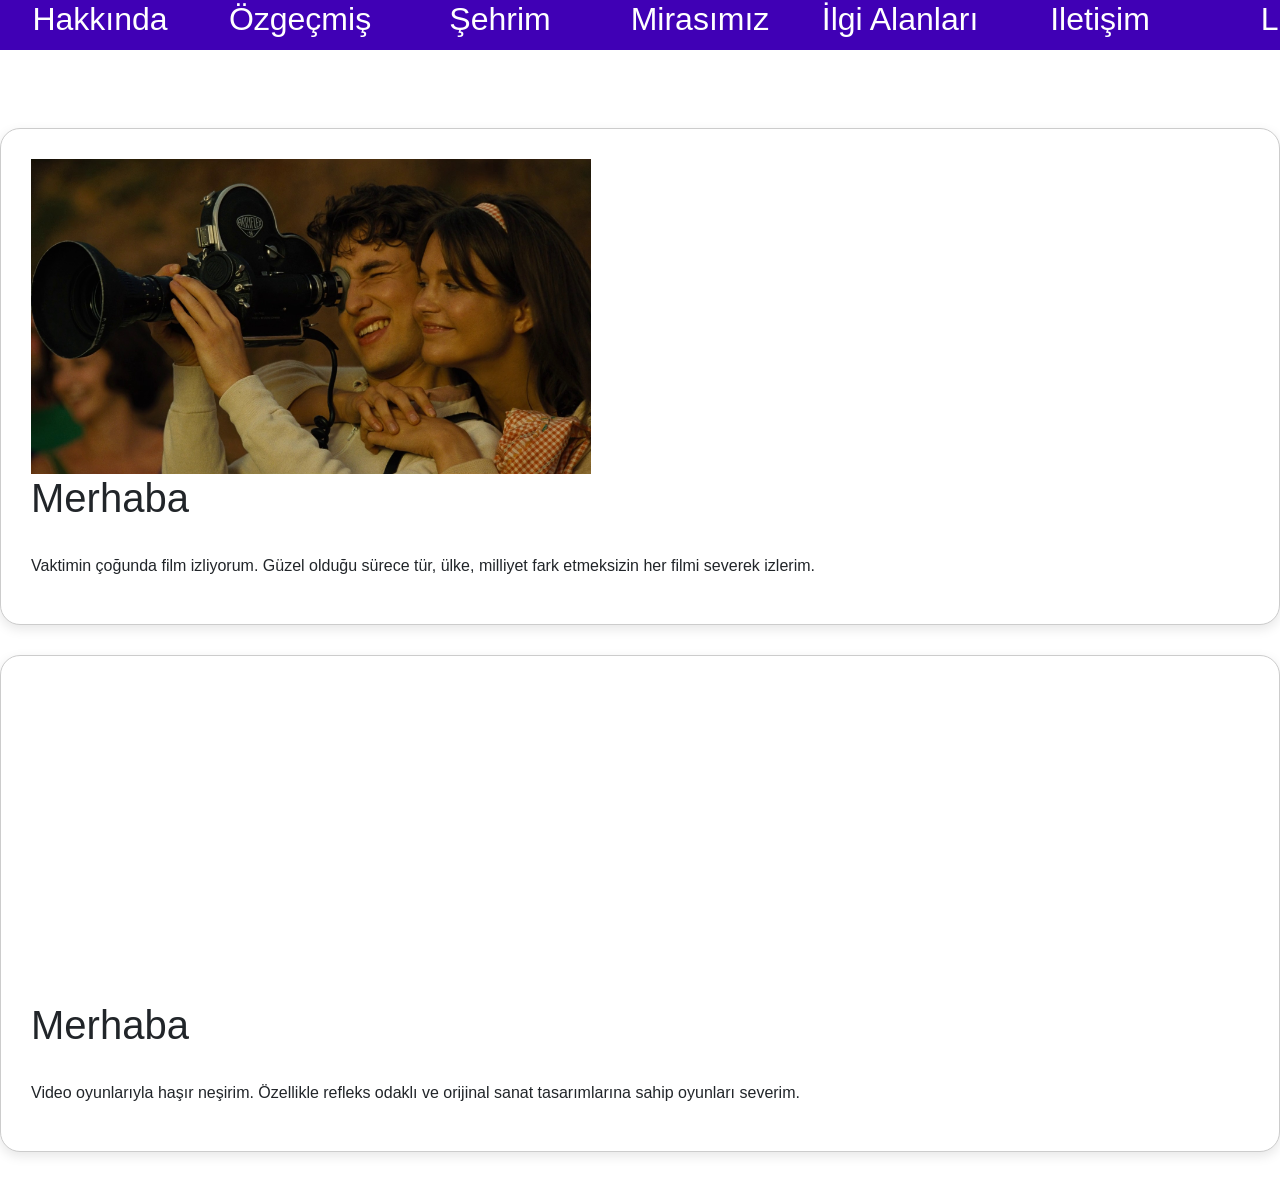
==== web projesi/hakkinda.html @ 5cf0a573 "web guncelleme" ====
<html>


<head>

    <meta charset="utf-8">
    <link rel="stylesheet" href="https://cdn.jsdelivr.net/npm/bootstrap@4.6.2/dist/css/bootstrap.min.css" integrity="sha384-xOolHFLEh07PJGoPkLv1IbcEPTNtaed2xpHsD9ESMhqIYd0nLMwNLD69Npy4HI+N" crossorigin="anonymous">
    <link rel="stylesheet" href="stiller.css">
    
    
</head>

<body>

    <div id="ustdivAlani">

    </div><br><br>


    



      <div class="kutu2">
        
            <image width="560" height="315" src="resimler/fabelmans.jpg"></image>
        
            <h1>
            Merhaba
            </h1><br>
            <p>
            Vaktimin çoğunda film izliyorum. Güzel olduğu sürece tür, ülke, milliyet fark etmeksizin her filmi severek izlerim.
            </p>
        

      </div>

  
        <div class="kutu2">
            <iframe width="560" height="315" src="https://www.youtube.com/embed/NN-9SQXoi50?si=y_WgM0Tg66dYAbri" title="YouTube video player" frameborder="0" allow="accelerometer; autoplay; clipboard-write; encrypted-media; gyroscope; picture-in-picture; web-share" referrerpolicy="strict-origin-when-cross-origin" allowfullscreen></iframe>
        
        
            <h1>
            Merhaba
            </h1><br>
            <p>
             Video oyunlarıyla haşır neşirim. Özellikle refleks odaklı ve orijinal sanat tasarımlarına sahip oyunları severim.
            </p>
     

      </div>








<script>
    // secenekler.html'den fetch ile bilgi alınır. stringe çevrilir. 
    // ustkisim secenekler.html'nin içeriğine eşittir ve ustdivAlani manipüle etmek için kullanılır 
    
    fetch("secenekler.html")
        .then(res => res.text())
        .then(ustkisim => {
            document.getElementById("ustdivAlani").innerHTML = ustkisim;
        });


</script>


</body>




</html>
---- web projesi/stiller.css ----
body{
    background-color: white;
    
}




.ustdiv  {
    display: flex;
    overflow-x: auto;
   }
 
   .ustdiv > div  {
     flex:1;
     height: 50;
     background-color:#4000b5;
     color: white;
     text-align: center;
     transition: background-color 0.3s ease;
     min-width: 200px
    
   }

   .ustdiv > div:hover {
     background-color: #010512;
 }
 
 .ustdiv a {
     color: white;
     display: block;
     text-decoration: none;
     cursor: pointer;
    
     
 }


.kutu {  
    margin:30px auto;
    background-color: white;
    border: 1px solid #ccc;
    border-radius: 20px;
    padding: 30px;
    box-shadow: 0 4px 12px rgba(0, 0, 0, 0.1);
    width: 100%;
    max-width: 500px;
}

.kutu2 {  
    margin:30px auto;
    background-color: white;
    border: 1px solid #ccc;
    border-radius: 20px;
    padding: 30px;
    box-shadow: 0 4px 12px rgba(0, 0, 0, 0.1);
    width: 100%;
   
}



 /* Bootstrap */

 .form-control {
    max-width: 400px;
    
  }
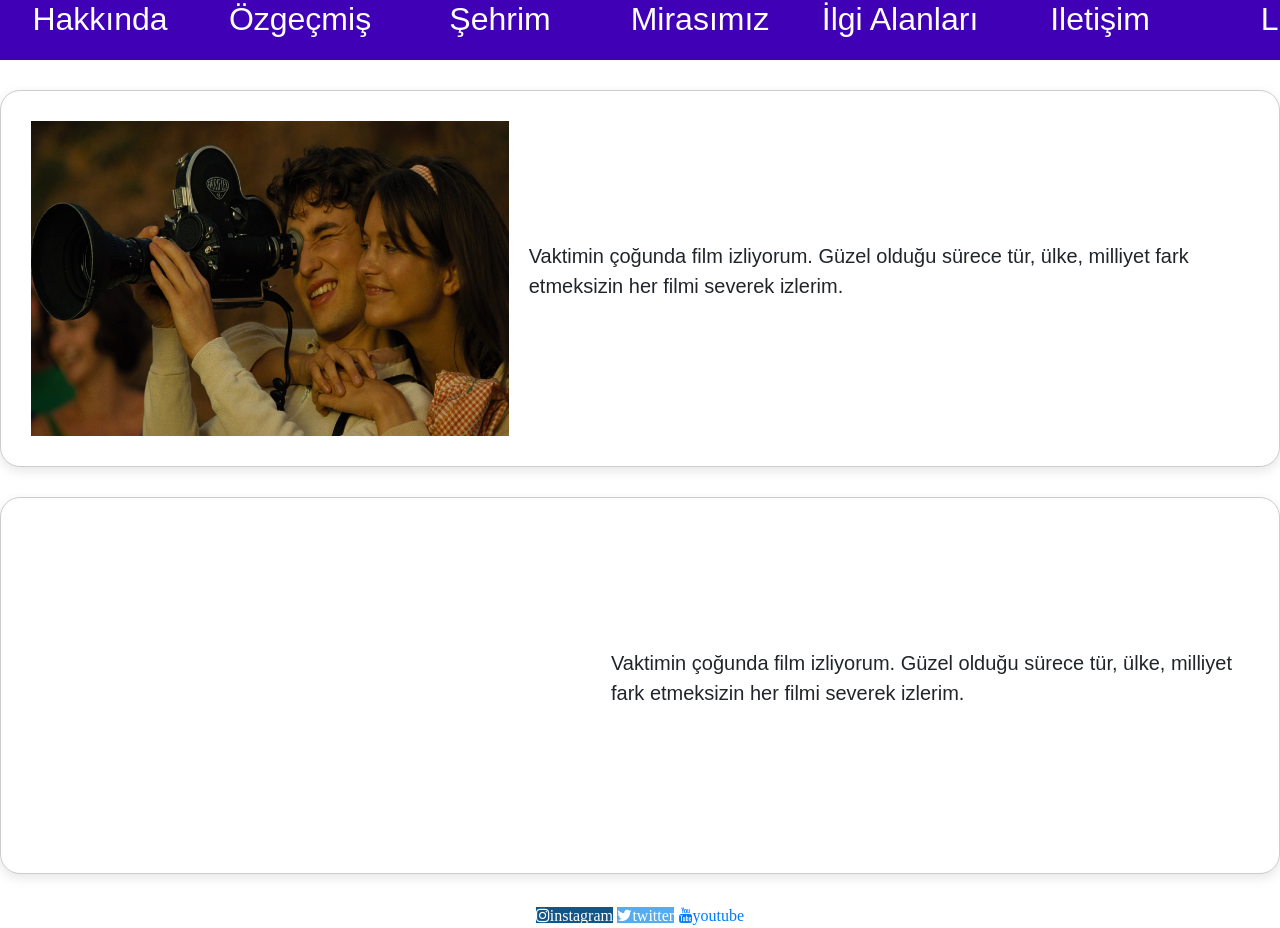
==== commit e3d4d98f: "web güncelleme" ====
--- a/web projesi/hakkinda.html
+++ b/web projesi/hakkinda.html
@@ -3,58 +3,47 @@
 
 <head>
 
-    <meta charset="utf-8">
-    <link rel="stylesheet" href="https://cdn.jsdelivr.net/npm/bootstrap@4.6.2/dist/css/bootstrap.min.css" integrity="sha384-xOolHFLEh07PJGoPkLv1IbcEPTNtaed2xpHsD9ESMhqIYd0nLMwNLD69Npy4HI+N" crossorigin="anonymous">
-    <link rel="stylesheet" href="stiller.css">
+   <meta charset="utf-8">
+   <link rel="stylesheet" href="https://cdn.jsdelivr.net/npm/bootstrap@4.6.2/dist/css/bootstrap.min.css" integrity="sha384-xOolHFLEh07PJGoPkLv1IbcEPTNtaed2xpHsD9ESMhqIYd0nLMwNLD69Npy4HI+N" crossorigin="anonymous">
+   <link rel="stylesheet" href="https://cdnjs.cloudflare.com/ajax/libs/font-awesome/4.7.0/css/font-awesome.min.css">
+   <link rel="stylesheet" href="stiller.css">
+
+
     
     
 </head>
 
 <body>
 
-    <div id="ustdivAlani">
+<div id="ustdivAlani"></div>
 
-    </div><br><br>
+ 
 
+<div class="kutu2">
+    <div class="image"> 
+    <image width="650" height="315" src="resimler/fabelmans.jpg"></image>
+    </div>
+    <div class="text"> 
+    <p> Vaktimin çoğunda film izliyorum. Güzel olduğu sürece tür, ülke, milliyet fark etmeksizin her filmi severek izlerim. </p>     
+    </div>
+</div>
 
-    
+<div class="kutu2">
+    <div class="image"><iframe width="560" height="315" src="https://www.youtube.com/embed/NN-9SQXoi50?si=y_WgM0Tg66dYAbri" title="YouTube video player" frameborder="0" allow="accelerometer; autoplay; clipboard-write; encrypted-media; gyroscope; picture-in-picture; web-share" referrerpolicy="strict-origin-when-cross-origin" allowfullscreen></iframe>
+    </div>
+    <div class="text"> 
+     <p> Vaktimin çoğunda film izliyorum. Güzel olduğu sürece tür, ülke, milliyet fark etmeksizin her filmi severek izlerim.</p>    
+    </div>
+</div>
 
+<div style="text-align: center;">
 
-
-      <div class="kutu2">
         
-            <image width="560" height="315" src="resimler/fabelmans.jpg"></image>
-        
-            <h1>
-            Merhaba
-            </h1><br>
-            <p>
-            Vaktimin çoğunda film izliyorum. Güzel olduğu sürece tür, ülke, milliyet fark etmeksizin her filmi severek izlerim.
-            </p>
-        
-
-      </div>
-
+  <a href="" class="fa fa-instagram">instagram</a>
+  <a href="" class="fa fa-twitter">twitter</a>
+  <a href=""  class="fa fa-youtube">youtube</a>
   
-        <div class="kutu2">
-            <iframe width="560" height="315" src="https://www.youtube.com/embed/NN-9SQXoi50?si=y_WgM0Tg66dYAbri" title="YouTube video player" frameborder="0" allow="accelerometer; autoplay; clipboard-write; encrypted-media; gyroscope; picture-in-picture; web-share" referrerpolicy="strict-origin-when-cross-origin" allowfullscreen></iframe>
-        
-        
-            <h1>
-            Merhaba
-            </h1><br>
-            <p>
-             Video oyunlarıyla haşır neşirim. Özellikle refleks odaklı ve orijinal sanat tasarımlarına sahip oyunları severim.
-            </p>
-     
-
-      </div>
-
-
-
-
-
-
+</div>
 
 
 <script>
--- a/web projesi/stiller.css
+++ b/web projesi/stiller.css
@@ -1,24 +1,32 @@
 body{
     background-color: white;
-    
+     margin: 0;
 }
 
-
-
+body.sehrim {
+    background-image: url('resimler/sakarya.webp');
+    background-size: cover;
+    background-repeat: no-repeat;
+    background-attachment: fixed;
+ 
+}
 
 .ustdiv  {
-    display: flex;
+    
+  display: flex;
     overflow-x: auto;
+    height: 60;
+     font-family: Arial, sans-serif !important;
    }
  
    .ustdiv > div  {
      flex:1;
-     height: 50;
      background-color:#4000b5;
      color: white;
      text-align: center;
      transition: background-color 0.3s ease;
      min-width: 200px
+      
     
    }
 
@@ -27,14 +35,15 @@
  }
  
  .ustdiv a {
+  
      color: white;
      display: block;
      text-decoration: none;
      cursor: pointer;
-    
      
  }
 
+ 
 
 .kutu {  
     margin:30px auto;
@@ -55,7 +64,37 @@
     padding: 30px;
     box-shadow: 0 4px 12px rgba(0, 0, 0, 0.1);
     width: 100%;
+    display: flex;
+   align-items: center;
+   justify-content: center
    
+}
+.kutu3 {  
+    margin:30px auto;
+    background-color: white;
+    border: 1px solid #ccc;
+    border-radius: 20px;
+    padding: 30px;
+    box-shadow: 0 4px 12px rgba(0, 0, 0, 0.1);
+    width: 100%;
+    display: flex;
+    align-items: flex-start;
+    justify-content: flex-start;
+   
+}
+img {
+  max-width: 100%;
+  max-height:100%;
+}
+
+.text {
+  font-size: 20px;
+  padding-left: 20px;
+}
+
+.afis{
+  border-radius: 10px;
+  width: 200px;
 }
 
 
@@ -67,3 +106,11 @@
     
   }
 
+.fa-instagram {
+  background: #125688;
+  color: white;
+}
+.fa-twitter {
+  background: #55ACEE;
+  color: white;
+}
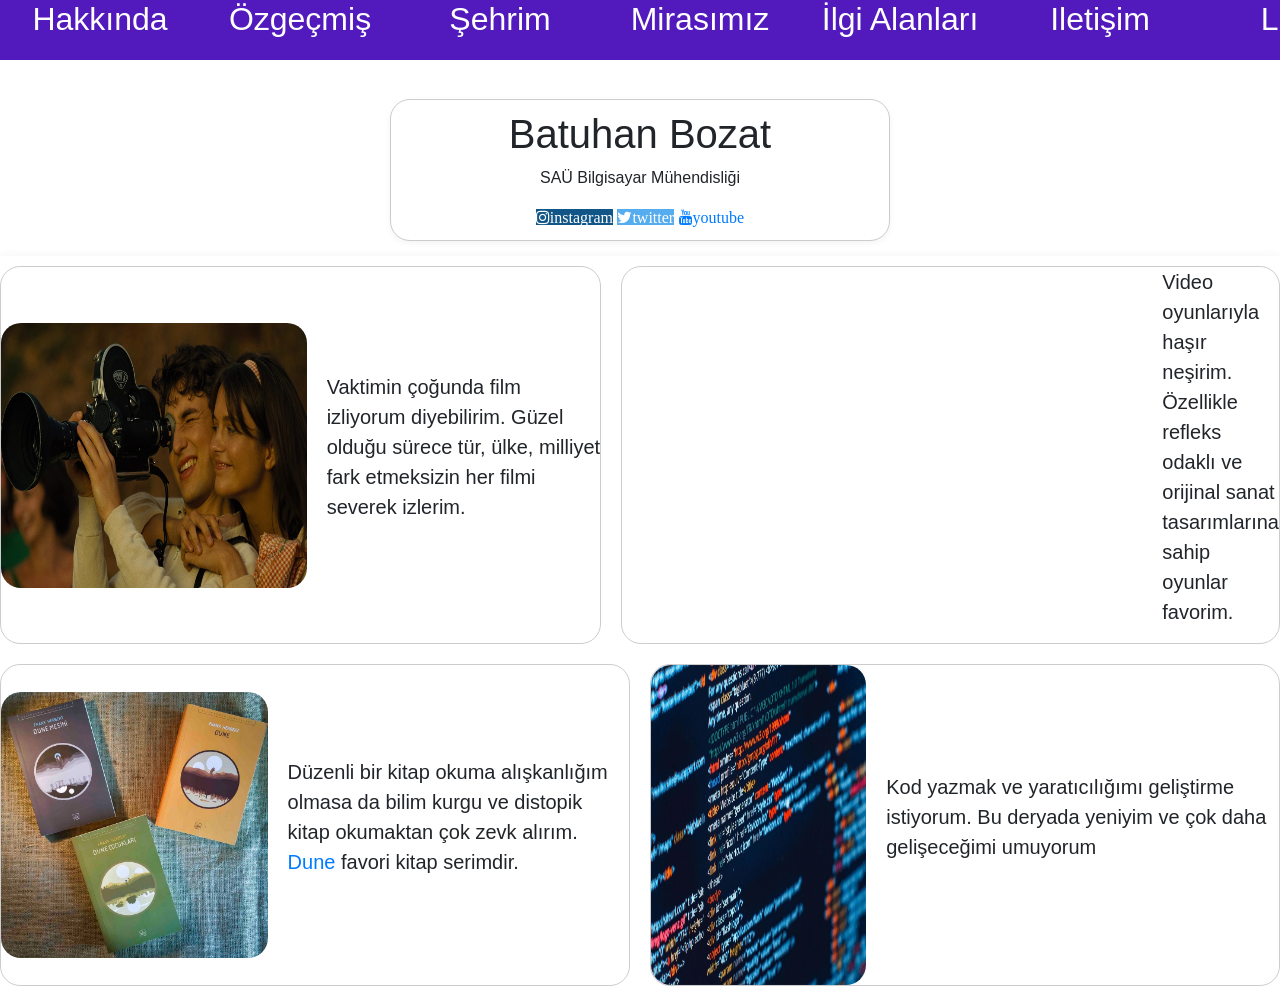
==== commit 8e53f096: "Sehrim Kısmı Eklendi şehrim kısmı eklendi. Diğer kısımlarda birkaç görsel iyileştirme yapıldı." ====
--- a/web projesi/hakkinda.html
+++ b/web projesi/hakkinda.html
@@ -15,35 +15,72 @@
 
 <body>
 
-<div id="ustdivAlani"></div>
+    
 
- 
+<div id="ustdivAlani"></div><br>
 
+<div class="kutu5">
+    <h1> Batuhan Bozat</h1>
+    <p>SAÜ Bilgisayar Mühendisliği</p>
+    <a href="https://www.instagram.com/batuhan_bozat/"target="_blank" class="fa fa-instagram">instagram</a>
+    <a href="https://x.com/batuhanbozat1" target="_blank"class="fa fa-twitter">twitter</a>
+    <a href="https://www.youtube.com/@batuhanbozat7365" target="_blank" class="fa fa-youtube">youtube</a>
+
+</div>
+
+
+
+<div class="kutu4">
+
+    <div class="alan">
+    
 <div class="kutu2">
     <div class="image"> 
-    <image width="650" height="315" src="resimler/fabelmans.jpg"></image>
+    <image class="video" width="1200" height="265"src="resimler/fabelmans.jpg"></image>
     </div>
     <div class="text"> 
-    <p> Vaktimin çoğunda film izliyorum. Güzel olduğu sürece tür, ülke, milliyet fark etmeksizin her filmi severek izlerim. </p>     
+    <p> Vaktimin çoğunda film izliyorum diyebilirim. Güzel olduğu sürece tür, ülke, milliyet fark etmeksizin her filmi severek izlerim. </p>     
     </div>
 </div>
 
 <div class="kutu2">
-    <div class="image"><iframe width="560" height="315" src="https://www.youtube.com/embed/NN-9SQXoi50?si=y_WgM0Tg66dYAbri" title="YouTube video player" frameborder="0" allow="accelerometer; autoplay; clipboard-write; encrypted-media; gyroscope; picture-in-picture; web-share" referrerpolicy="strict-origin-when-cross-origin" allowfullscreen></iframe>
+    <div class="image" ><iframe class="video" width="520" height="265" src="https://www.youtube.com/embed/NN-9SQXoi50?si=y_WgM0Tg66dYAbri" title="YouTube video player" frameborder="0" allow="accelerometer; autoplay; clipboard-write; encrypted-media; gyroscope; picture-in-picture; web-share" referrerpolicy="strict-origin-when-cross-origin" allowfullscreen></iframe>
     </div>
     <div class="text"> 
-     <p> Vaktimin çoğunda film izliyorum. Güzel olduğu sürece tür, ülke, milliyet fark etmeksizin her filmi severek izlerim.</p>    
+     <p> Video oyunlarıyla haşır neşirim. Özellikle refleks odaklı ve orijinal sanat tasarımlarına sahip oyunlar favorim. </p>    
     </div>
 </div>
 
-<div style="text-align: center;">
 
-        
-  <a href="" class="fa fa-instagram">instagram</a>
-  <a href="" class="fa fa-twitter">twitter</a>
-  <a href=""  class="fa fa-youtube">youtube</a>
-  
+</div> 
+
+<div class="alan">
+    
+<div class="kutu2">
+    <div class="image"> 
+    <image class="video" src="resimler/dune.jpg"></image>
+    </div>
+    <div class="text"> 
+    <p> Düzenli bir kitap okuma alışkanlığım olmasa da bilim kurgu ve distopik kitap okumaktan çok zevk alırım.
+         <a href="https://www.amazon.com.tr/Dune-Frank-Herbert/dp/605375479X/ref=sr_1_1?adgrpid=118605197503&dib=eyJ2IjoiMSJ9.9_QK6wi1W9AEpf5Qy9WfESlKde3z_CEkUiGJgj-fAlCrIF7HxWw-qdPnjU7Nl0RIIP5iNdWfPXPEHJolnQWqlCEDy-Ml-2QLF53Nj8R5aoJe_7I2_7XAHu48hU58897DtFix_h-eBI--fr5BFFKCEQ.5QST-LNXi9cHVlLLcCvn4VWhn4mwLZtSj6glsByT4xg&dib_tag=se&hvadid=599787517636&hvdev=c&hvlocphy=9056855&hvnetw=g&hvqmt=e&hvrand=12283923253802580762&hvtargid=kwd-340786158951&hydadcr=6466_2266984&keywords=dune+amazon&mcid=a26e6f6ca8583f38b425517fea9b651e&qid=1747234534&sr=8-1" target="_blank">Dune</a>
+         favori kitap serimdir. </p>     
+    </div>
 </div>
+
+<div class="kutu2">
+    <div class="image" > <image class="video" width="520" height="320" src="resimler/kod.webp"></image>
+    </div>
+    <div class="text"> 
+      <p> Kod yazmak ve yaratıcılığımı geliştirme istiyorum. Bu deryada yeniyim ve çok daha gelişeceğimi umuyorum </p>    
+       
+    </div>
+</div>
+
+
+</div> 
+
+</div>
+
 
 
 <script>
--- a/web projesi/stiller.css
+++ b/web projesi/stiller.css
@@ -1,37 +1,44 @@
 body{
-    background-color: white;
-     margin: 0;
-}
-
-body.sehrim {
-    background-image: url('resimler/sakarya.webp');
-    background-size: cover;
-    background-repeat: no-repeat;
-    background-attachment: fixed;
- 
-}
+    background-color:white;
+    margin: 0;
+    margin-top: 60px;
+}
+
+a:visited {
+  color: inherit; 
+  background-color: white;
+}
+
+
 
 .ustdiv  {
-    
-  display: flex;
+    position: fixed;
+    top: 0;
+    left: 0;
+    width: 100%;
+    z-index: 999;
+    background-color: rgba(64, 0, 181, 0.9); 
+    backdrop-filter: blur(5px); 
+    display: flex;
     overflow-x: auto;
     height: 60;
-     font-family: Arial, sans-serif !important;
+    font-family: Arial, sans-serif !important;
+
    }
  
    .ustdiv > div  {
      flex:1;
-     background-color:#4000b5;
      color: white;
      text-align: center;
      transition: background-color 0.3s ease;
      min-width: 200px
+
       
     
    }
 
    .ustdiv > div:hover {
-     background-color: #010512;
+     background-color:#5514cd;
  }
  
  .ustdiv a {
@@ -42,6 +49,7 @@
      cursor: pointer;
      
  }
+ 
 
  
 
@@ -57,31 +65,113 @@
 }
 
 .kutu2 {  
-    margin:30px auto;
-    background-color: white;
-    border: 1px solid #ccc;
-    border-radius: 20px;
+    margin:10px auto;
+    width: 100%;
+     background-color: white;
+    border: 1px solid #ccc;
+    border-radius: 20px;
+    display: flex;
+   align-items: center;
+   justify-content: center
+   
+}
+.kutu3 {  
+    margin:5px 10px;
+    background-color: white;
     padding: 30px;
     box-shadow: 0 4px 12px rgba(0, 0, 0, 0.1);
     width: 100%;
     display: flex;
-   align-items: center;
-   justify-content: center
-   
-}
-.kutu3 {  
-    margin:30px auto;
-    background-color: white;
-    border: 1px solid #ccc;
-    border-radius: 20px;
-    padding: 30px;
-    box-shadow: 0 4px 12px rgba(0, 0, 0, 0.1);
-    width: 100%;
-    display: flex;
     align-items: flex-start;
     justify-content: flex-start;
    
 }
+
+
+
+.kutu4{
+    background-color: white;
+    box-shadow: 0 4px 12px rgba(0, 0, 0, 0.1);
+    
+}
+
+.kutu5 {  
+    margin:15px auto;
+    background-color: white;
+    border: 1px solid #ccc;
+    border-radius: 20px;
+    padding: 10px;
+    box-shadow: 0 2px 6px rgba(0, 0, 0, 0.05);
+    width: 100%;
+    max-width: 500px;
+    text-align: center;
+    align-items: center;
+    justify-content: center
+   
+}
+
+.kutu6 {  
+    margin:15px auto;
+    background-color: white;
+    padding: 0;
+    box-shadow: 0 2px 6px rgba(0, 0, 0, 0.05);
+    width: 100%;
+    text-align: center;
+    align-items: center;
+    justify-content: center;
+    top: 40;
+   
+}
+
+.kutu7 {  
+    margin:0;
+    background-color: white;
+    border: 1px solid #ccc;
+    padding: 0;
+    box-shadow: 0 2px 6px rgba(0, 0, 0, 0.05);
+    width: 100%;
+    text-align: center;
+    align-items: center;
+    justify-content: center;
+
+   
+}
+
+.kutu8 {  
+    margin:15px auto;
+    background-color: white;
+    border: 1px solid #ccc;
+    border-radius: 20px;
+    padding: 10px;
+    box-shadow: 0 2px 6px rgba(0, 0, 0, 0.05);
+    width: 100%;
+    max-width: 1000px;
+    text-align: center;
+    align-items: center;
+    justify-content: center;
+   
+}
+
+ html {
+      scroll-behavior: smooth;
+    }
+
+
+
+.alan{
+  display: flex; 
+  gap: 20px;
+}
+
+.video{
+  border-radius: 20px; 
+  overflow: hidden;    
+  border: none;   
+ 
+}
+
+
+
 img {
   max-width: 100%;
   max-height:100%;
@@ -97,6 +187,28 @@
   width: 200px;
 }
 
+.logo{
+    margin: 10px ;
+    border: 1px solid #ccc;
+    width:1000px ;
+    display: flex;
+    align-items: flex-start;
+    background-color: aliceblue;
+    
+
+}
+
+.liste{
+  list-style-type: none;
+}
+   
+.film{
+
+      display: flex;
+    align-items: flex-start;
+}
+
+
 
 
  /* Bootstrap */
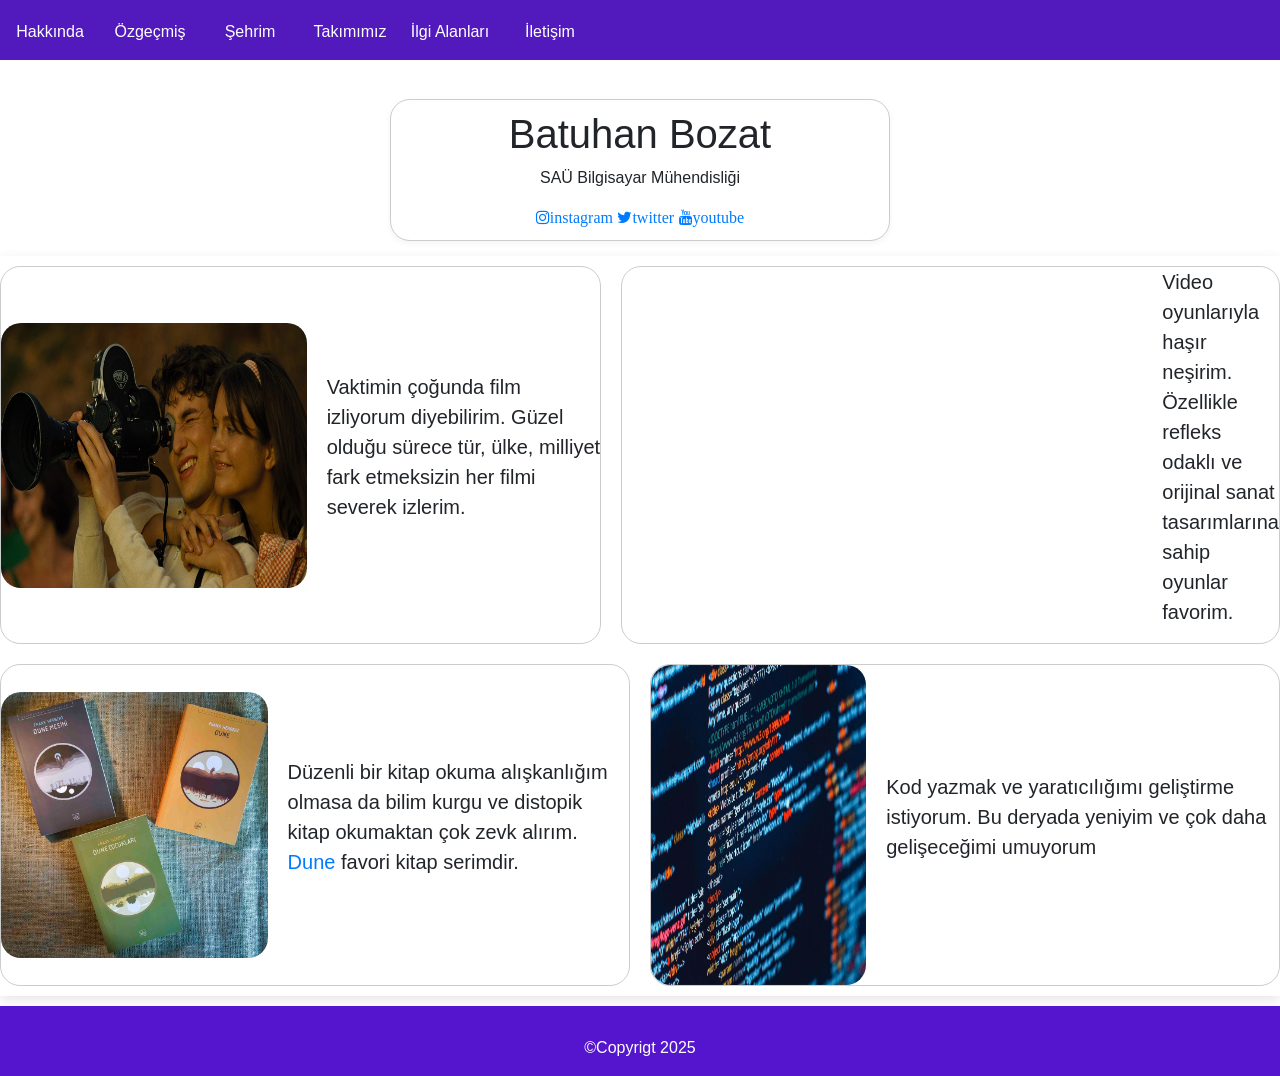
==== commit e7cc0510: "Özgeçmiş ve Takımımız Özgeçmiş ve takımımız kısmı yenilendi." ====
--- a/web projesi/hakkinda.html
+++ b/web projesi/hakkinda.html
@@ -76,9 +76,7 @@
     </div>
 </div>
 
-
 </div> 
-
 </div>
 
 
@@ -97,6 +95,14 @@
 </script>
 
 
+<div class="altdiv">
+    <footer>
+   <p>©Copyrigt 2025</p>
+  
+</footer>
+</div>
+
+
 </body>
 
 
--- a/web projesi/stiller.css
+++ b/web projesi/stiller.css
@@ -2,39 +2,67 @@
     background-color:white;
     margin: 0;
     margin-top: 60px;
+    padding: 0;
 }
 
 a:visited {
   color: inherit; 
   background-color: white;
 }
-
+.altdiv{
+    padding-top: 30;
+    bottom: 0;
+    width: 100%;
+    background-color: #5514cd; 
+    display: flex;
+    text-align: center;
+    margin-top: 10;
+    color: white;
+    align-items: center;
+    justify-content: center
+}
+.altdiv2{
+    padding-top: 30;  
+    margin-top: 110;
+    width: 100%;
+    background-color: #5514cd; 
+    display: flex;
+    text-align: center;
+    color: white;
+    align-items: center;
+    justify-content: center
+}
 
 
 .ustdiv  {
     position: fixed;
     top: 0;
-    left: 0;
     width: 100%;
     z-index: 999;
     background-color: rgba(64, 0, 181, 0.9); 
     backdrop-filter: blur(5px); 
     display: flex;
     overflow-x: auto;
+    overflow-y: hidden;
     height: 60;
-    font-family: Arial, sans-serif !important;
-
+    
    }
  
    .ustdiv > div  {
-     flex:1;
+    
+     margin-top: 0;
      color: white;
      text-align: center;
      transition: background-color 0.3s ease;
-     min-width: 200px
-
+     min-width: 100px
+    
       
     
+   }
+
+   .ustdiv-login{
+
+    margin-left: 53.9%;
    }
 
    .ustdiv > div:hover {
@@ -42,7 +70,9 @@
  }
  
  .ustdiv a {
-  
+  padding-top: 20px;
+     width:100px ;
+     height: 60px;
      color: white;
      display: block;
      text-decoration: none;
@@ -55,6 +85,7 @@
 
 .kutu {  
     margin:30px auto;
+    margin-bottom: 0px;
     background-color: white;
     border: 1px solid #ccc;
     border-radius: 20px;
@@ -80,10 +111,12 @@
     background-color: white;
     padding: 30px;
     box-shadow: 0 4px 12px rgba(0, 0, 0, 0.1);
-    width: 100%;
+    width: 750;
     display: flex;
     align-items: flex-start;
     justify-content: flex-start;
+    height: 280px
+    
    
 }
 
@@ -111,15 +144,16 @@
 }
 
 .kutu6 {  
-    margin:15px auto;
-    background-color: white;
-    padding: 0;
-    box-shadow: 0 2px 6px rgba(0, 0, 0, 0.05);
-    width: 100%;
+    margin: 90 auto auto auto;
+    background-color: white;
+    padding: 5;
+    box-shadow: 0 2px 6px rgba(93, 171, 122, 0.408);
+    width: 90%;
     text-align: center;
     align-items: center;
     justify-content: center;
     top: 40;
+    border-radius: 16px;
    
 }
 
@@ -188,12 +222,12 @@
 }
 
 .logo{
-    margin: 10px ;
+    margin: 10px  ;
     border: 1px solid #ccc;
     width:1000px ;
     display: flex;
     align-items: flex-start;
-    background-color: aliceblue;
+    background-color: rgba(225, 235, 241);
     
 
 }
@@ -204,12 +238,66 @@
    
 .film{
 
-      display: flex;
+    display: flex;
     align-items: flex-start;
-}
-
-
-
+    
+}
+
+.takim{
+    margin: 10px  ;
+    padding-bottom: 10;
+    box-shadow: 0 2px 6px rgba(0, 0, 0, 0.2);
+
+}
+
+
+
+.cvsol{
+  padding-top: 40;
+border-top-left-radius: 16px;
+border-bottom-left-radius: 16px;
+color: white;
+background-color: #5514cd;
+    height:700px ;
+    width:500;
+}
+
+.cvsag{
+  padding-top: 40;
+color: black;
+background-color: rgba(225, 235, 241, 0.863);
+border-top-right-radius: 16px;
+border-bottom-right-radius: 16px;
+    height:700px ;
+    width:800;
+    border: 5px;
+}
+
+.cv{  
+    margin:0 auto;
+    text-align: center;
+    align-items: center;
+    justify-content: center;
+    display: flex;
+}
+.cvkapsa{
+  display: flex;
+}
+
+.spor {  
+    margin:5px 10px;
+    background-color: white;
+    padding: 30px;
+    padding-bottom: 10;
+    width: 100%;
+    display: flex;
+    align-items: flex-start;
+    justify-content: flex-start;
+}
+.spor2{
+ margin:0px 10px;
+padding: 0px 30px;
+}
 
  /* Bootstrap */
 
@@ -218,11 +306,4 @@
     
   }
 
-.fa-instagram {
-  background: #125688;
-  color: white;
-}
-.fa-twitter {
-  background: #55ACEE;
-  color: white;
-}
+
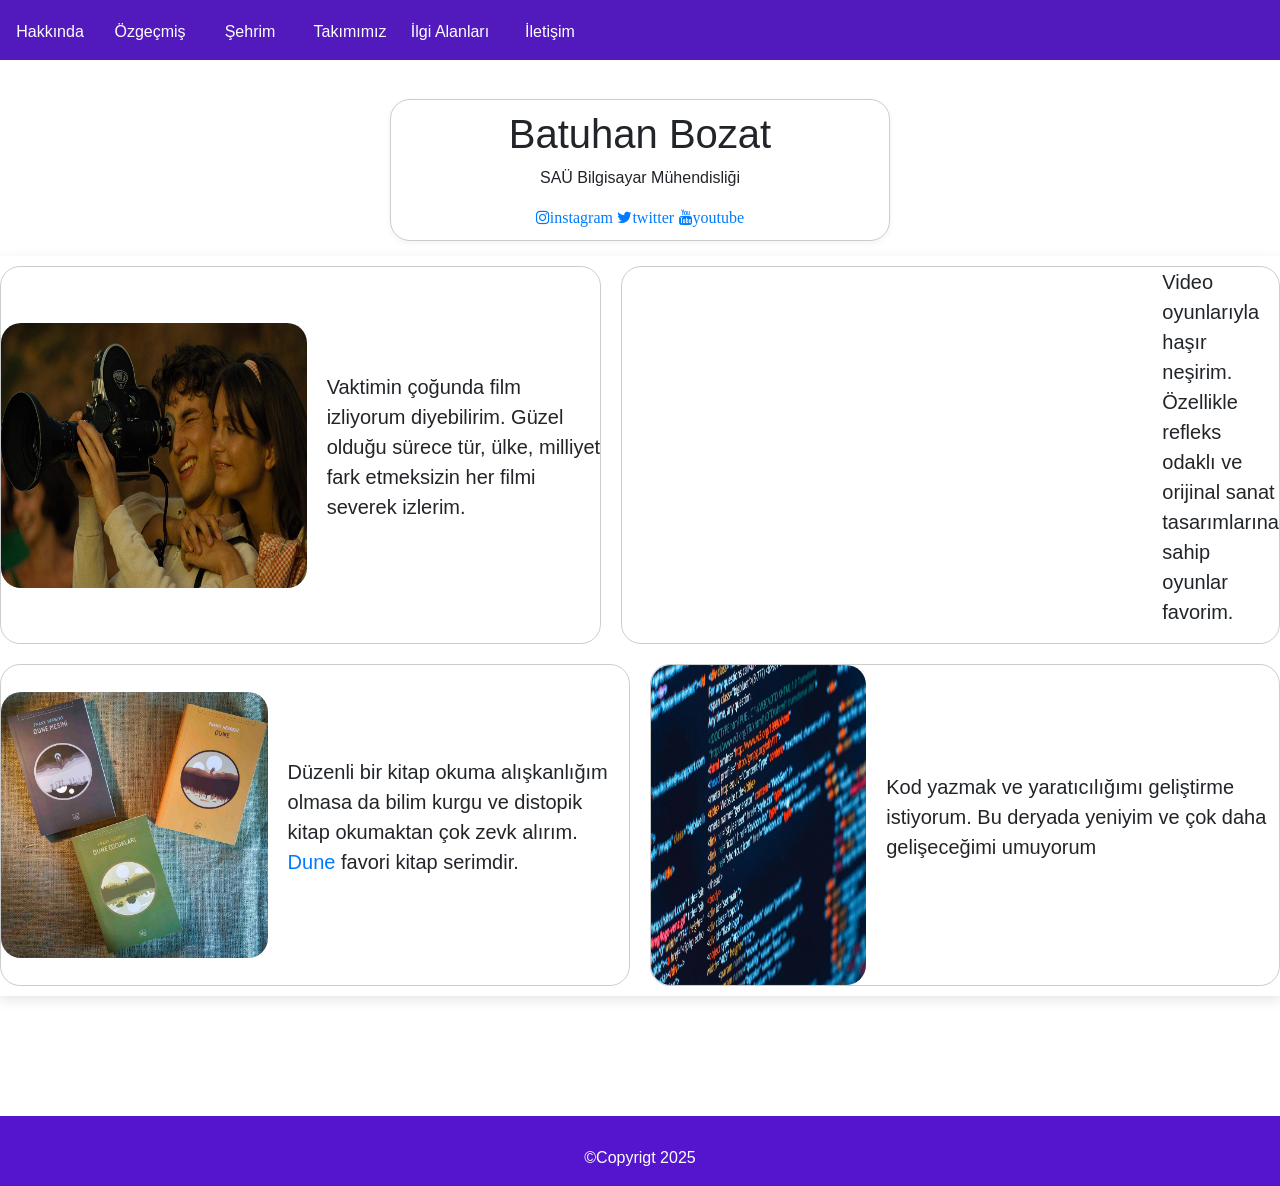
==== commit 882819bf: "Gorsel Yenilemeler Sayfalarda görseller düzeltildi" ====
--- a/web projesi/hakkinda.html
+++ b/web projesi/hakkinda.html
@@ -2,7 +2,7 @@
 
 
 <head>
-
+  <title>Hakkinda</title>
    <meta charset="utf-8">
    <link rel="stylesheet" href="https://cdn.jsdelivr.net/npm/bootstrap@4.6.2/dist/css/bootstrap.min.css" integrity="sha384-xOolHFLEh07PJGoPkLv1IbcEPTNtaed2xpHsD9ESMhqIYd0nLMwNLD69Npy4HI+N" crossorigin="anonymous">
    <link rel="stylesheet" href="https://cdnjs.cloudflare.com/ajax/libs/font-awesome/4.7.0/css/font-awesome.min.css">
--- a/web projesi/stiller.css
+++ b/web projesi/stiller.css
@@ -10,20 +10,21 @@
   background-color: white;
 }
 .altdiv{
+  
     padding-top: 30;
     bottom: 0;
     width: 100%;
     background-color: #5514cd; 
     display: flex;
     text-align: center;
-    margin-top: 10;
+    margin-top: 120;
     color: white;
     align-items: center;
     justify-content: center
 }
 .altdiv2{
     padding-top: 30;  
-    margin-top: 110;
+    margin-top: 360;
     width: 100%;
     background-color: #5514cd; 
     display: flex;
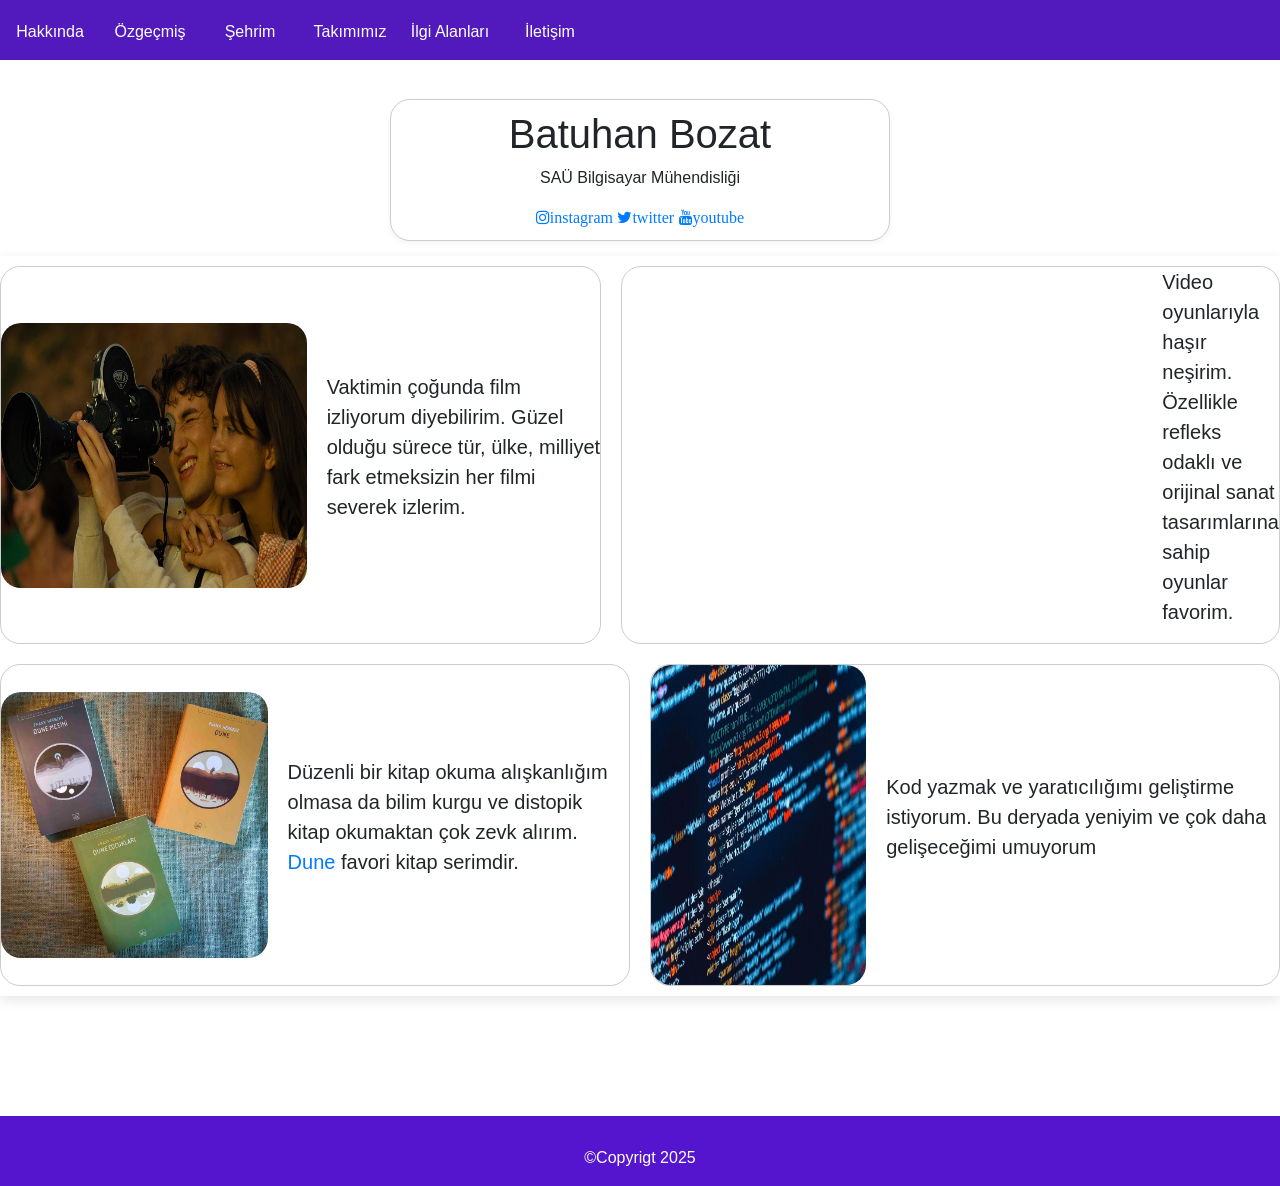
==== commit fce8ec24: "Guncelleme küçük hatalar düzeltildi" ====
--- a/web projesi/hakkinda.html
+++ b/web projesi/hakkinda.html
@@ -20,7 +20,7 @@
 <div id="ustdivAlani"></div><br>
 
 <div class="kutu5">
-    <h1> Batuhan Bozat</h1>
+    <h1> Batuhan Bozat  </h1>
     <p>SAÜ Bilgisayar Mühendisliği</p>
     <a href="https://www.instagram.com/batuhan_bozat/"target="_blank" class="fa fa-instagram">instagram</a>
     <a href="https://x.com/batuhanbozat1" target="_blank"class="fa fa-twitter">twitter</a>
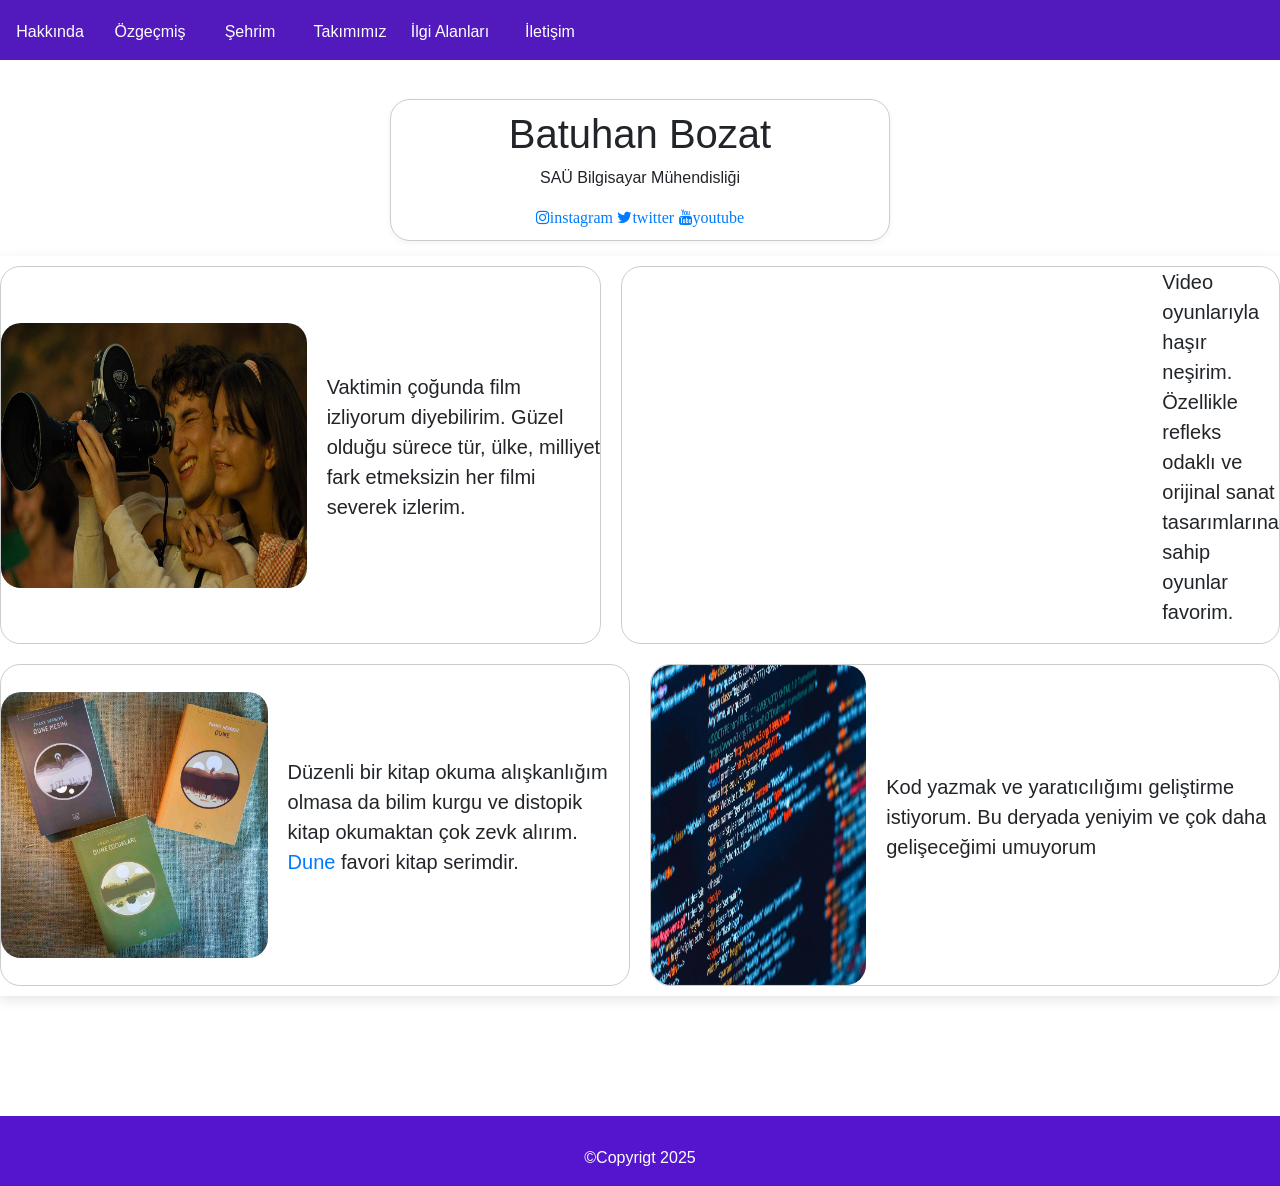
==== commit b3523158: "İletişim kısmı yenilendi iletişim kısmı yenilendi" ====
--- a/web projesi/hakkinda.html
+++ b/web projesi/hakkinda.html
@@ -36,7 +36,7 @@
     
 <div class="kutu2">
     <div class="image"> 
-    <image class="video" width="1200" height="265"src="resimler/fabelmans.jpg"></image>
+    <image class="video" width="1200" height="265"src="resimler/fabelmans.jpg" alt="fabelman film sahnesi"></image>
     </div>
     <div class="text"> 
     <p> Vaktimin çoğunda film izliyorum diyebilirim. Güzel olduğu sürece tür, ülke, milliyet fark etmeksizin her filmi severek izlerim. </p>     
@@ -58,7 +58,7 @@
     
 <div class="kutu2">
     <div class="image"> 
-    <image class="video" src="resimler/dune.jpg"></image>
+    <image class="video" src="resimler/dune.jpg" alt="dune kitaplari"></image>
     </div>
     <div class="text"> 
     <p> Düzenli bir kitap okuma alışkanlığım olmasa da bilim kurgu ve distopik kitap okumaktan çok zevk alırım.
@@ -68,7 +68,7 @@
 </div>
 
 <div class="kutu2">
-    <div class="image" > <image class="video" width="520" height="320" src="resimler/kod.webp"></image>
+    <div class="image" > <image class="video" width="520" height="320" src="resimler/kod.webp" alt="kod"></image>
     </div>
     <div class="text"> 
       <p> Kod yazmak ve yaratıcılığımı geliştirme istiyorum. Bu deryada yeniyim ve çok daha gelişeceğimi umuyorum </p>    
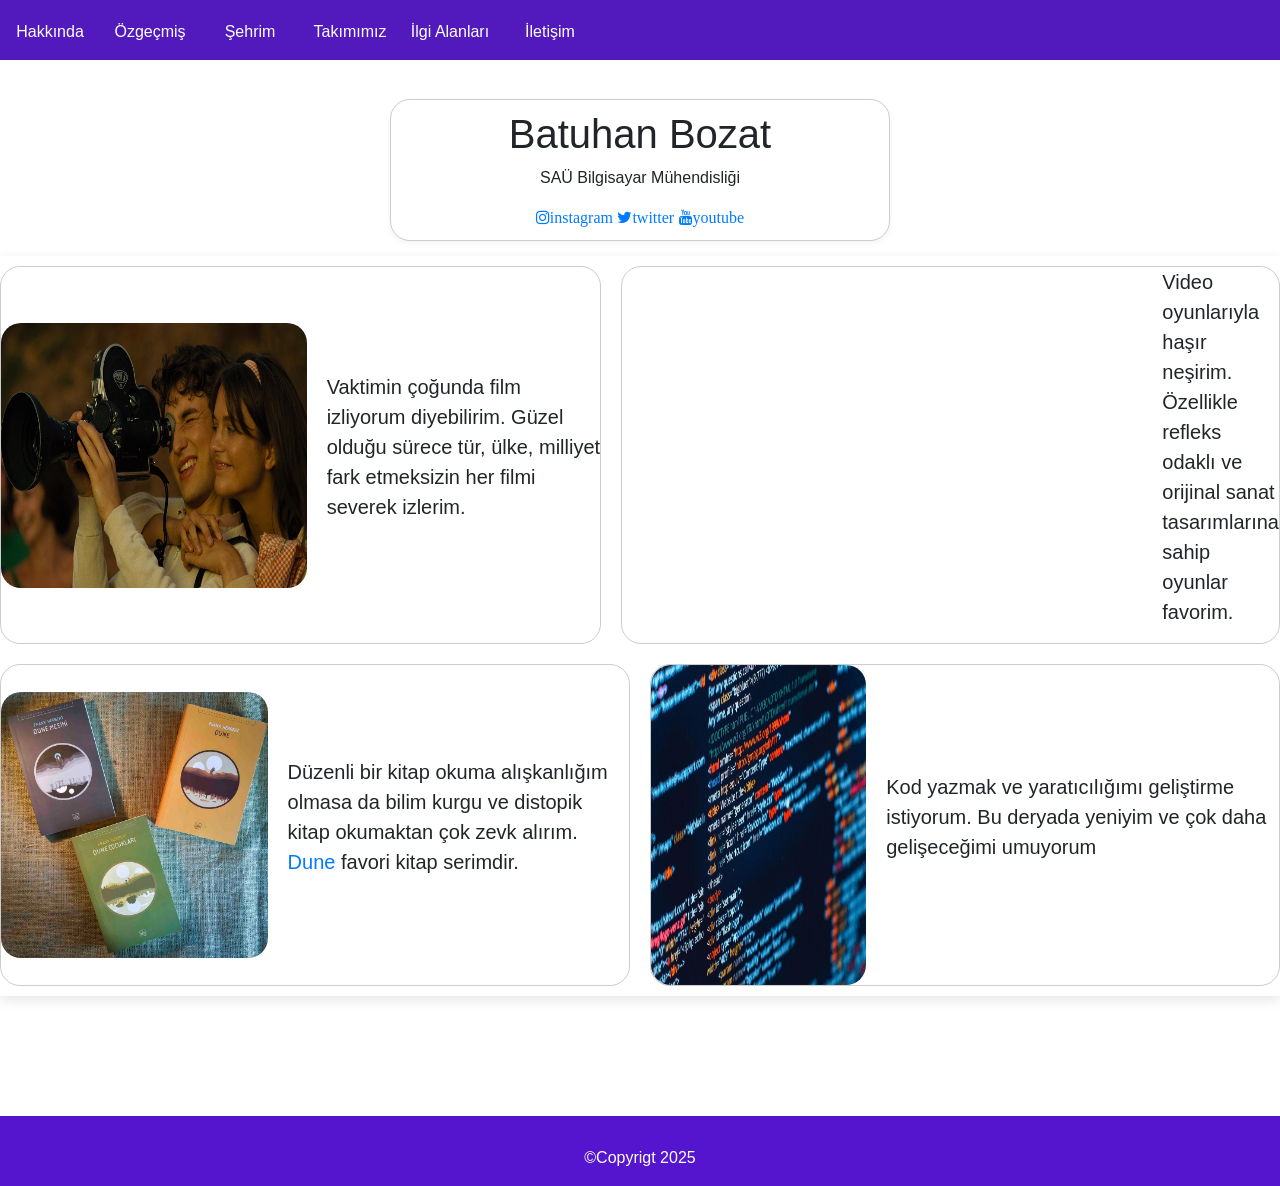
==== commit 51ff75d0: "Guncelleme guncelleme" ====
--- a/web projesi/hakkinda.html
+++ b/web projesi/hakkinda.html
@@ -7,6 +7,9 @@
    <link rel="stylesheet" href="https://cdn.jsdelivr.net/npm/bootstrap@4.6.2/dist/css/bootstrap.min.css" integrity="sha384-xOolHFLEh07PJGoPkLv1IbcEPTNtaed2xpHsD9ESMhqIYd0nLMwNLD69Npy4HI+N" crossorigin="anonymous">
    <link rel="stylesheet" href="https://cdnjs.cloudflare.com/ajax/libs/font-awesome/4.7.0/css/font-awesome.min.css">
    <link rel="stylesheet" href="stiller.css">
+   <meta name="viewport" content="width=device-width, initial-scale=1.0">
+   
+
 
 
     
